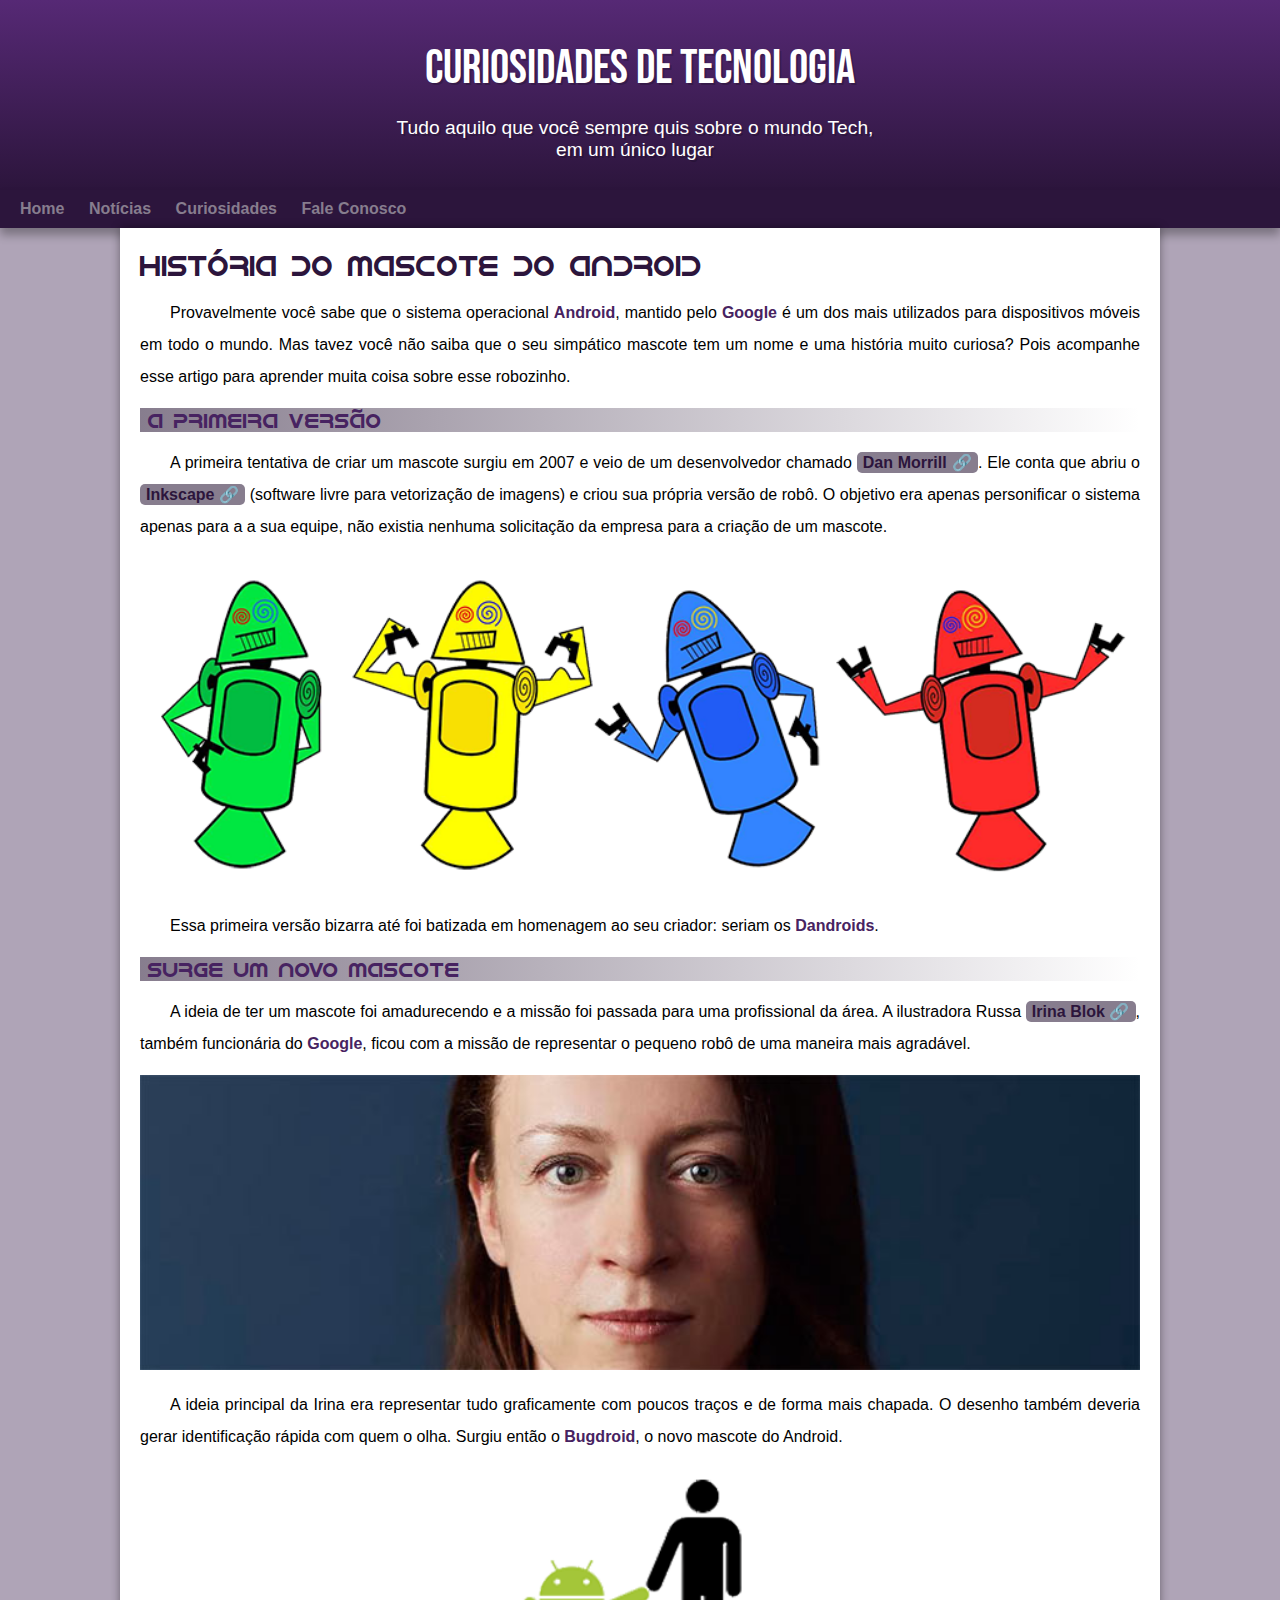
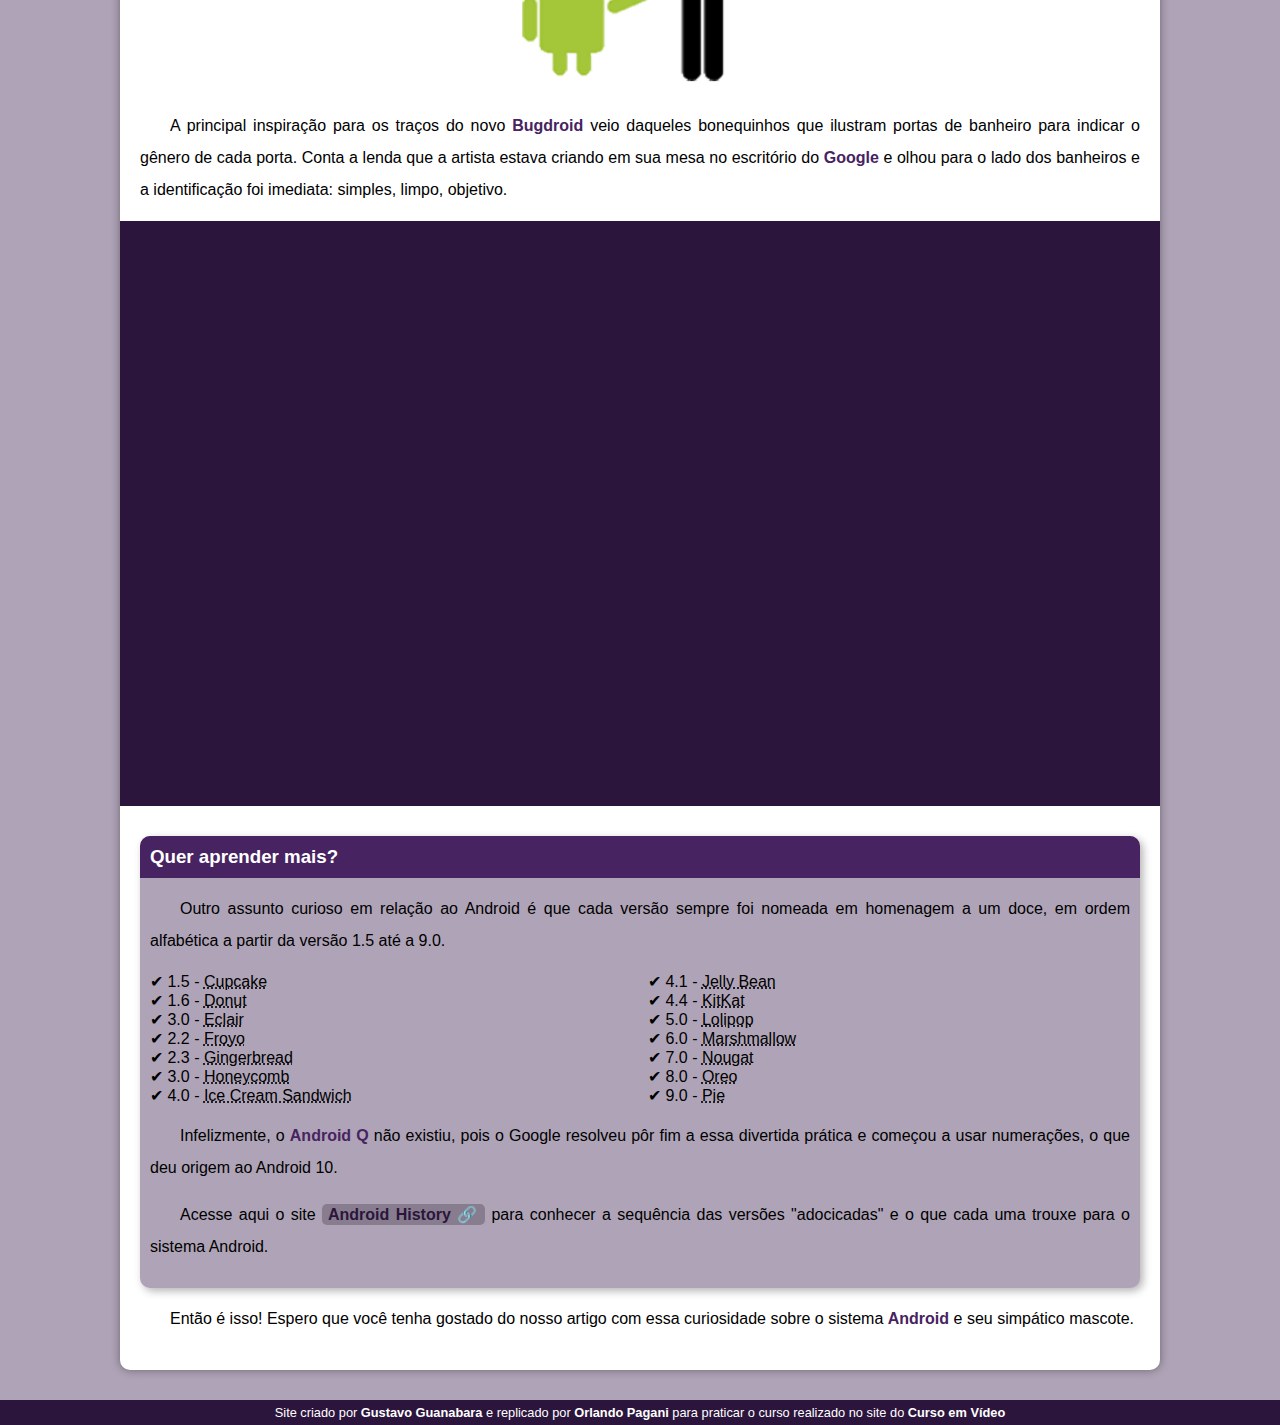
==== index.html @ dc745533 "index update" ====
<!DOCTYPE html>
<html lang="pt-br">
<head>
    <meta charset="UTF-8">
    <meta http-equiv="X-UA-Compatible" content="IE=edge">
    <meta name="viewport" content="width=device-width, initial-scale=1.0">
    <title>Como surgiu o mascote do Android?</title>
    <link rel="shortcut icon" href="imagens/favicon.ico" type="image/x-icon">
    <link rel="stylesheet" href="style/style.css">
</head>
<body>
    <header>
        <h1>Curiosidades de Tecnologia</h1>
        <p>Tudo aquilo que você sempre quis sobre o mundo Tech, em um único lugar</p>
    </header>
    <nav>
        <a href="#">Home</a>
        <a href="#">Notícias</a>
        <a href="#">Curiosidades</a>
        <a href="#">Fale Conosco</a>
    </nav>
    <main>
        <article>
            <h1>História do Mascote do Android</h1>

            <p>Provavelmente você sabe que o sistema operacional <strong>Android</strong>, mantido pelo <strong>Google</strong> é um dos mais utilizados para dispositivos móveis em todo o mundo. Mas tavez você não saiba que o seu simpático mascote tem um nome e uma história muito curiosa? Pois acompanhe esse artigo para aprender muita coisa sobre esse robozinho.</p>

            <h2>A primeira versão</h2>

            <p>A primeira tentativa de criar um mascote surgiu em 2007 e veio de um desenvolvedor chamado <a href="https://androidcommunity.com/dan-morrill-shows-us-the-android-mascot-that-almost-was-20130103/" target="_blank" class="externo">Dan Morrill</a>. Ele conta que abriu o <a href="https://inkscape.org/pt-br/" target="_blank" class="externo">Inkscape</a> (software livre para vetorização de imagens) e criou sua própria versão de robô. O objetivo era apenas personificar o sistema apenas para a a sua equipe, não existia nenhuma solicitação da empresa para a criação de um mascote.</p>

            <picture>
                <source media="(max-width: 670px)" srcset="imagens/dan-droids-pq.png" type="image/png">
                <img src="imagens/dan-droids.png" alt="Primeiro mascote do Android">
            </picture>

            <p>Essa primeira versão bizarra até foi batizada em homenagem ao seu criador: seriam os <strong>Dandroids</strong>.</p>

            <h2>Surge um novo mascote</h2>

            <p>A ideia de ter um mascote foi amadurecendo e a missão foi passada para uma profissional da área. A ilustradora Russa <a href="https://www.irinablok.com/" target="_blank" class="externo">Irina Blok</a>, também funcionária do <strong>Google</strong>, ficou com a missão de representar o pequeno robô de uma maneira mais agradável.</p>

            <picture>
                <source media="(max-width: 670px)" srcset="imagens/irina-blok-pq.jpg" type="image/jpg">
                <img src="imagens/irina-blok.jpg" alt="Irina Blok, criadora do Bugdroid">
            </picture>

            <p>A ideia principal da Irina era representar tudo graficamente com poucos traços e de forma mais chapada. O desenho também deveria gerar identificação rápida com quem o olha. Surgiu então o <strong>Bugdroid</strong>, o novo mascote do Android.</p>

            <img src="imagens/bugdroid.png" class="pequena" alt="Bugdroid">

            <p>A principal inspiração para os traços do novo <strong>Bugdroid</strong> veio daqueles bonequinhos que ilustram portas de banheiro para indicar o gênero de cada porta. Conta a lenda que a artista estava criando em sua mesa no escritório do <strong>Google</strong> e olhou para o lado dos banheiros e a identificação foi imediata: simples, limpo, objetivo.</p>

            <div class="video">
                <iframe width="560" height="315" src="https://www.youtube.com/embed/l2UDgpLz20M" title="YouTube video player" frameborder="0" allow="accelerometer; autoplay; clipboard-write; encrypted-media; gyroscope; picture-in-picture" allowfullscreen></iframe>
            </div>
            
            <aside>
                <h3>Quer aprender mais?</h3>
                <p>Outro assunto curioso em relação ao Android é que cada versão sempre foi nomeada em homenagem a um doce, em ordem alfabética a partir da versão 1.5 até a 9.0.</p>
                <ul>
                    <li>1.5 - <abbr title="Bolo de copo">Cupcake</abbr></li>
                    <li>1.6 - <abbr title="Rosquinha">Donut</abbr></li>
                    <li>3.0 - <abbr title="Bomba">Eclair</abbr></li>
                    <li>2.2 - <abbr title="Iogurte Congelado">Froyo</abbr></li>
                    <li>2.3 - <abbr title="Biscoito de Gengibre">Gingerbread</abbr></li>
                    <li>3.0 - <abbr title="Favo de Mel">Honeycomb</abbr></li>
                    <li>4.0 - <abbr title="Sanduíche de Sorvete">Ice Cream Sandwich</abbr></li>
                    <li>4.1 - <abbr title="Jujuba">Jelly Bean</abbr></li>
                    <li>4.4 - <abbr title="KitKat">KitKat</abbr></li>
                    <li>5.0 - <abbr title="Pirulito">Lolipop</abbr></li>
                    <li>6.0 - <abbr title="Marshmallow">Marshmallow</abbr></li>
                    <li>7.0 - <abbr title="Torrone">Nougat</abbr></li>
                    <li>8.0 - <abbr title="Oreo">Oreo</abbr></li>
                    <li>9.0 - <abbr title="Torta">Pie</abbr></li>
                </ul>
                <p>Infelizmente, o <strong>Android Q</strong> não existiu, pois o Google resolveu pôr fim a essa divertida prática e começou a usar numerações, o que deu origem ao Android 10.</p>
                <p>Acesse aqui o site <a href="https://www.android.com/intl/en_uk/history/#/donut" target="_blank" class="externo">Android History</a> para conhecer a sequência das versões "adocicadas" e o que cada uma trouxe para o sistema Android.</p>
            </aside>

            <p>Então é isso! Espero que você tenha gostado do nosso artigo com essa curiosidade sobre o sistema <strong>Android</strong> e seu simpático mascote.</p>
        </article>
    </main>
    <footer>
        <p>Site criado por <a href="https://gustavoguanabara.github.io/" target="_blank">Gustavo Guanabara</a> e replicado por <a href="https://github.com/orlandopagani" target="_blank">Orlando Pagani</a> para praticar o curso realizado no site do <a href="https://www.youtube.com/c/CursoemV%C3%ADdeo" target="_blank">Curso em Vídeo</a></p>
    </footer>
</body>
</html>
---- style/style.css ----
@charset "UTF-8";
@import url('https://fonts.googleapis.com/css2?family=Bebas+Neue&display=swap');
@font-face {
    font-family: 'idroid';
    src: url('../fontes/idroid.otf') format('opentype');
    font-weight: normal;
    font-style: normal;
}

* {
    margin: 0px;
    padding: 0px;
}

:root {
    --cor0: #AFA4B7;
    --cor1: #877d8e;
    --cor2: #7B3BA8;
    --cor3: #562975;
    --cor4: #472361;
    --cor5: #2c153c;

    --fonte-padrao: Arial, Verdana, Helvetica, sans-serif;
    --fonte-destaque: 'Bebas Neue', cursive;
    --fonte-android: 'idroid', cursive;
}

body {
    background-color: var(--cor0);
    font-family: var(--fonte-padrao);
}

a.externo::after {
    content: '\00A0\1F517';
}

header {
    background-image: linear-gradient(to bottom, var(--cor3), var(--cor5));
    background-color: var(--cor4);
    min-height: 150px;
    text-align: center;
    padding-top: 40px;
}

header > h1 {
    margin-bottom: 20px;
    color: white;
    font-size: 3em;
    font-family: var(--fonte-destaque);
    text-shadow: 2px 2px 0px rgba(0, 0, 0, 0.2);
    font-weight: normal;
}

header > p {
    text-shadow: 2px 2px 0px rgba(0, 0, 0, 0.2);
    font-family: var(--fonte-padrao);
    font-size: 1.2em;
    color: white;
    max-width: 500px;
    padding: 0px 10px 10px 0px;
    margin: auto;
    margin-bottom: 30px;
}

nav {
    background-color: var(--cor5);
    padding: 10px;
    box-shadow: 0px 7px 9px rgba(0, 0, 0, 0.3);
}

nav a {
    color: var(--cor1);
    text-decoration: none;
    padding: 10px;
    font-weight: bold;
    transition-duration: 0.5s;
}

nav a:hover {
    background-color: var(--cor3);
    color: var(--cor5);
    border-radius: 5px;
}

main {
    min-width: 300px;
    max-width: 1000px;
    margin: auto;
    margin-bottom: 30px;
    padding: 20px;
    background-color: white;
    box-shadow: 0px 0px 10px rgba(0, 0, 0, 0.4);
    border-radius: 0px 0px 10px 10px;
}

main h1 {
    color: var(--cor5);
    font-family: var(--fonte-android);
    font-weight: normal;
    font-size: 1.8em;
}

main h2 {
    font-family: var(--fonte-android);
    color: var(--cor4);
    font-size: 1.3em;
    background-image: linear-gradient(to right, var(--cor1), transparent);
    padding-left: 8px;
    font-weight: normal;
}

main p {
    margin: 15px 0px;
    text-align: justify;
    text-indent: 30px;
    line-height: 2em;
}

main strong {
    color: var(--cor4);
    font-weight: bold;
}

main a {
    text-decoration: none;
    font-weight: bold;
    color: var(--cor5);
    background-color: var(--cor1);
    padding: 2px 6px;    
    border-radius: 5px;
}

main a:hover {
    text-decoration: underline;
    background-color: var(--cor4);
}

main img {
    width: 100%;
}

main img.pequena {
    max-width: 350px;
    margin: auto;
    display: block;
}

div.video {
    background-color: var(--cor5);
    margin-bottom: 30px;
    margin: 0px -20px 30px -20px;
    padding: 20px;
    padding-bottom: 56.5%;
    position: relative;
}

div.video > iframe {
    position: absolute;
    top: 5%;
    left: 5%;
    width: 90%;
    height: 90%;
}

aside {
    background-color: var(--cor0);
    padding: 10px;
    border-radius: 10px;
    box-shadow: 3px 3px 8px rgba(0, 0, 0, 0.3);
}

aside h3 {
    background-color: var(--cor4);
    color: white;
    padding: 10px;
    margin: -10px -10px 0 -10px;
    border-radius: 10px 10px 0px 0px;
}

aside > ul {
    list-style-type: '\2714\00A0';
    list-style-position: inside;
    columns: 2;
}

footer {
    background-color: var(--cor5);
    color: white;
    text-align: center;
    font-size: 0.8em;
    padding: 5px;
}

footer a {
    font-weight: bolder;
    color: white;
    text-decoration: none;
}

footer a:hover {
    text-decoration: underline;
    color: var(--cor1);
}
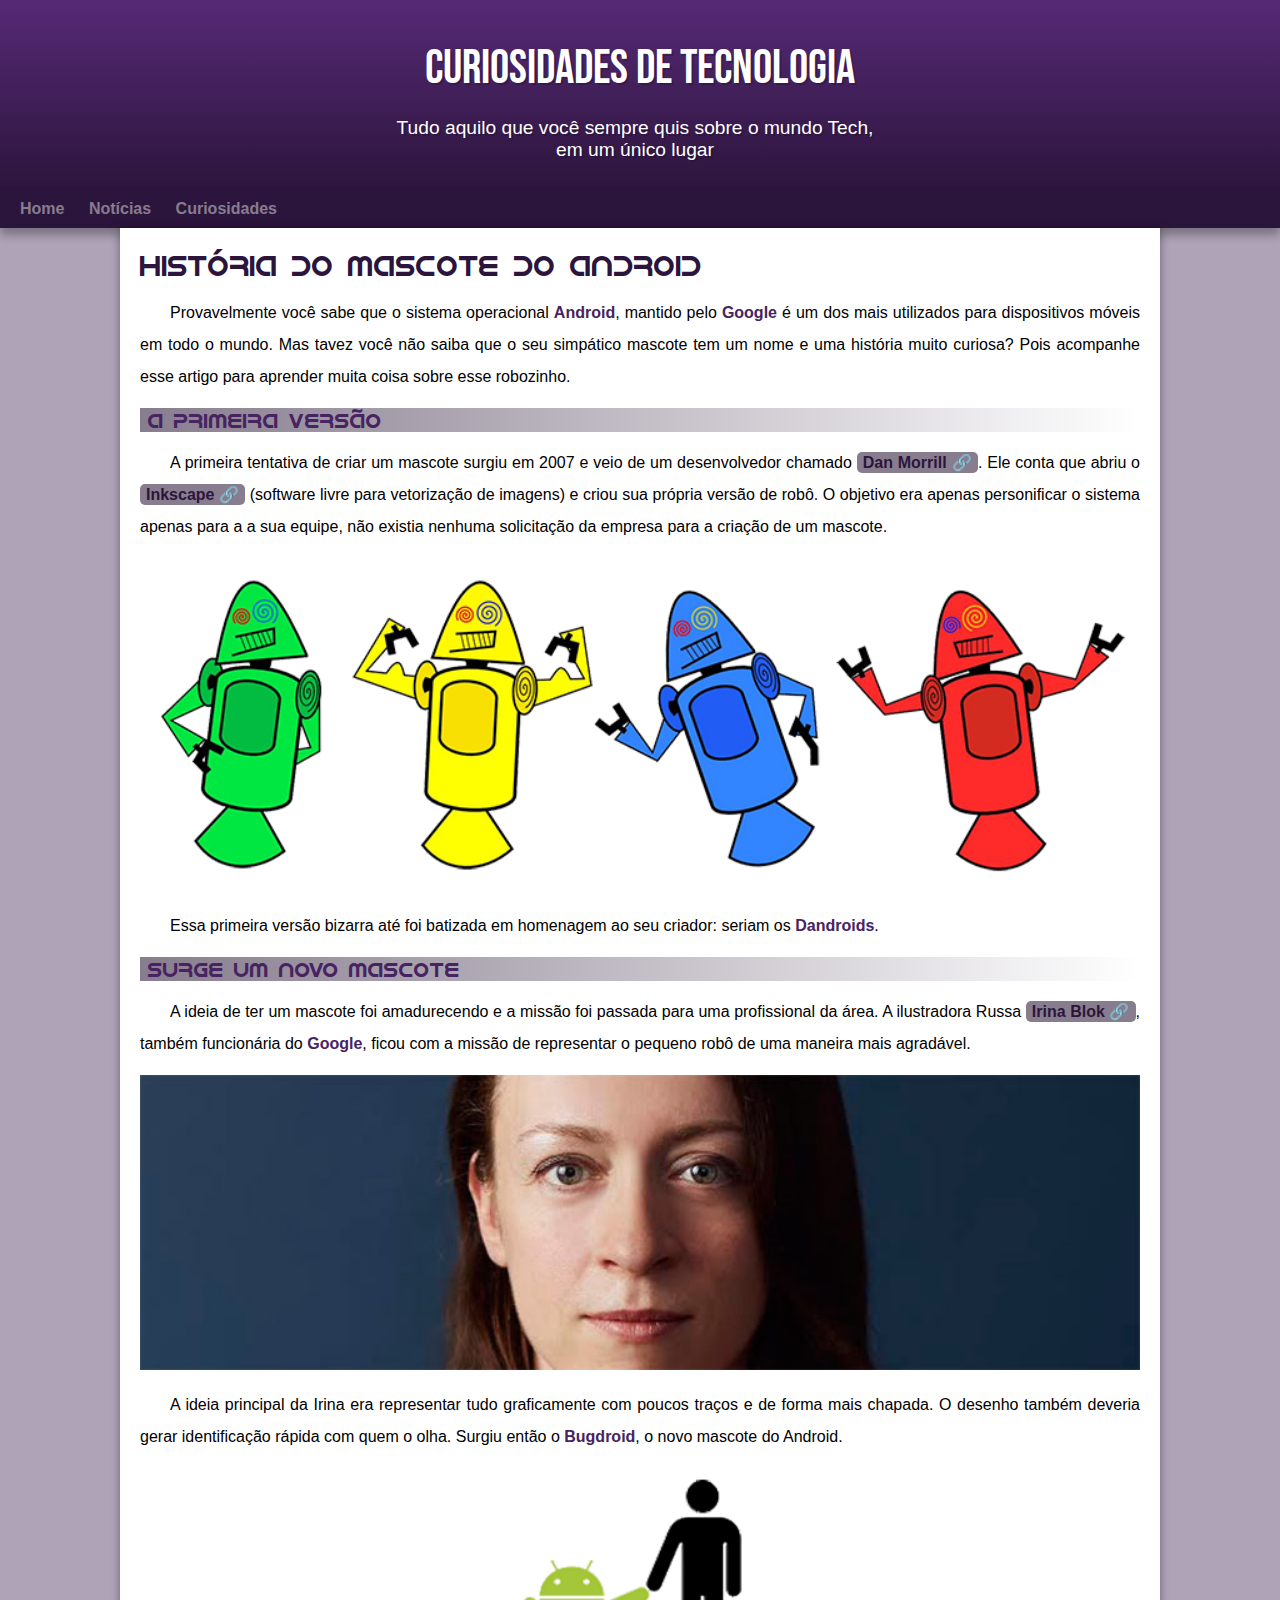
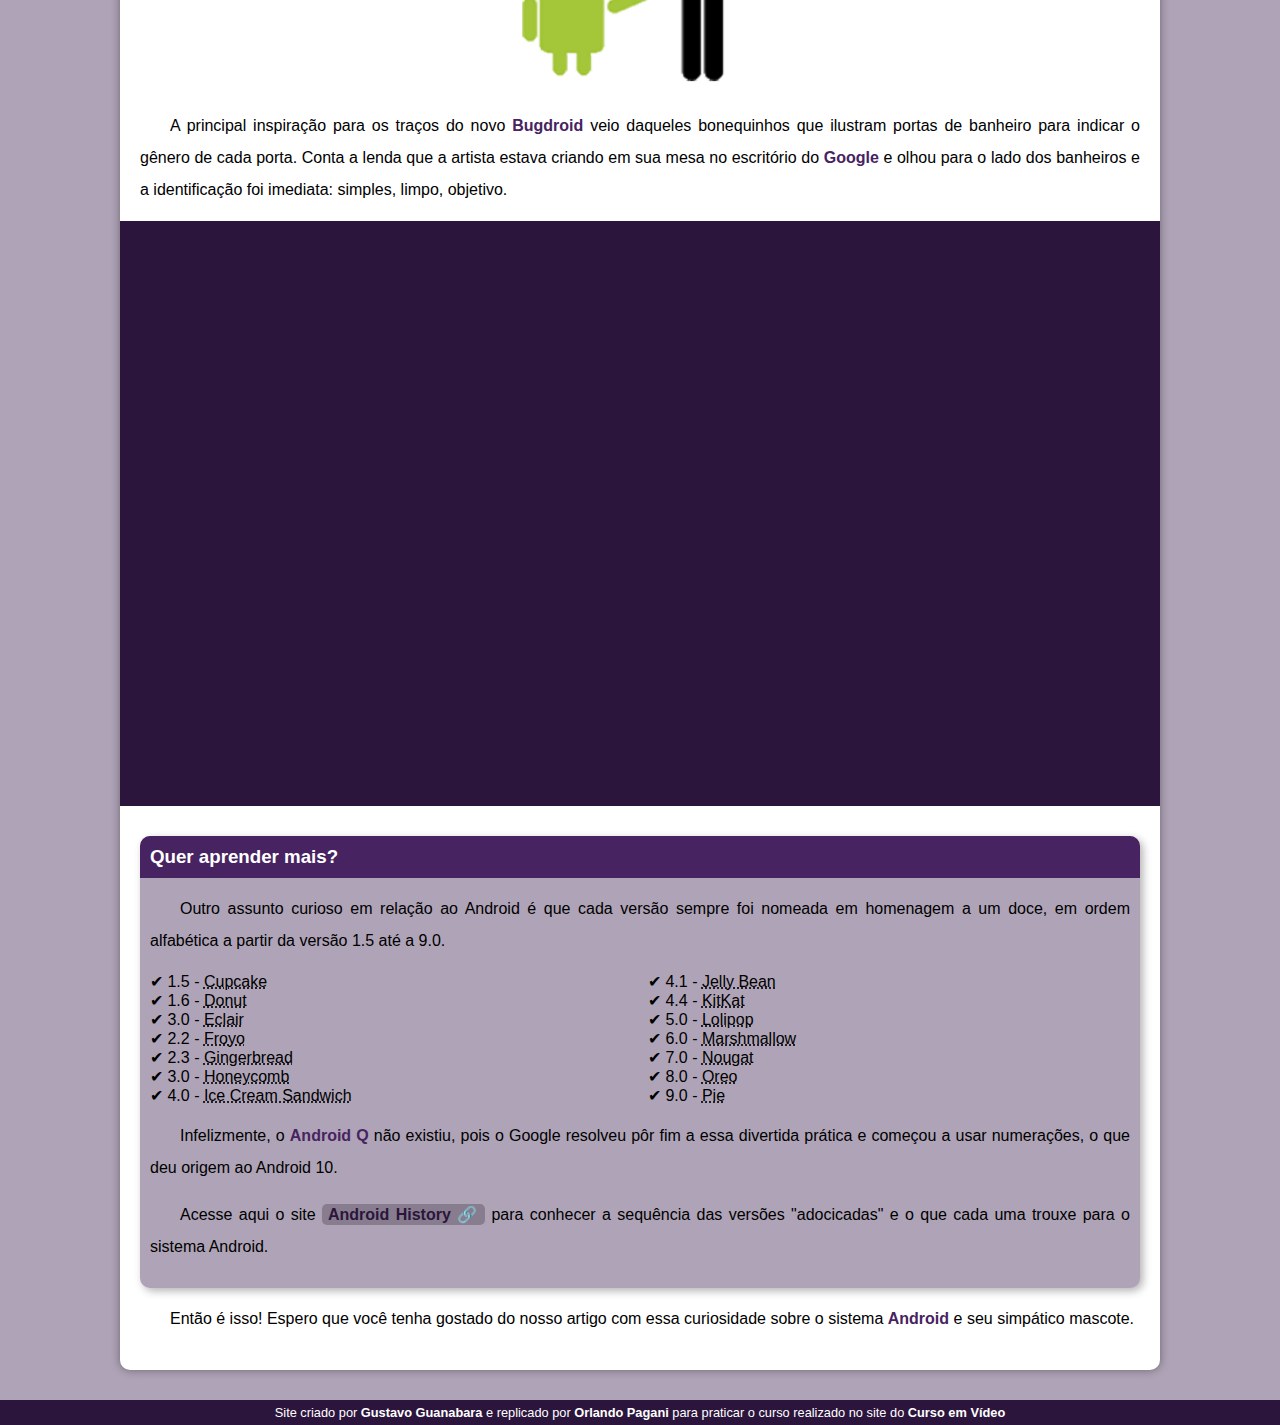
==== commit 8ead59f5: "Update index.html" ====
--- a/index.html
+++ b/index.html
@@ -17,7 +17,6 @@
         <a href="#">Home</a>
         <a href="#">Notícias</a>
         <a href="#">Curiosidades</a>
-        <a href="#">Fale Conosco</a>
     </nav>
     <main>
         <article>
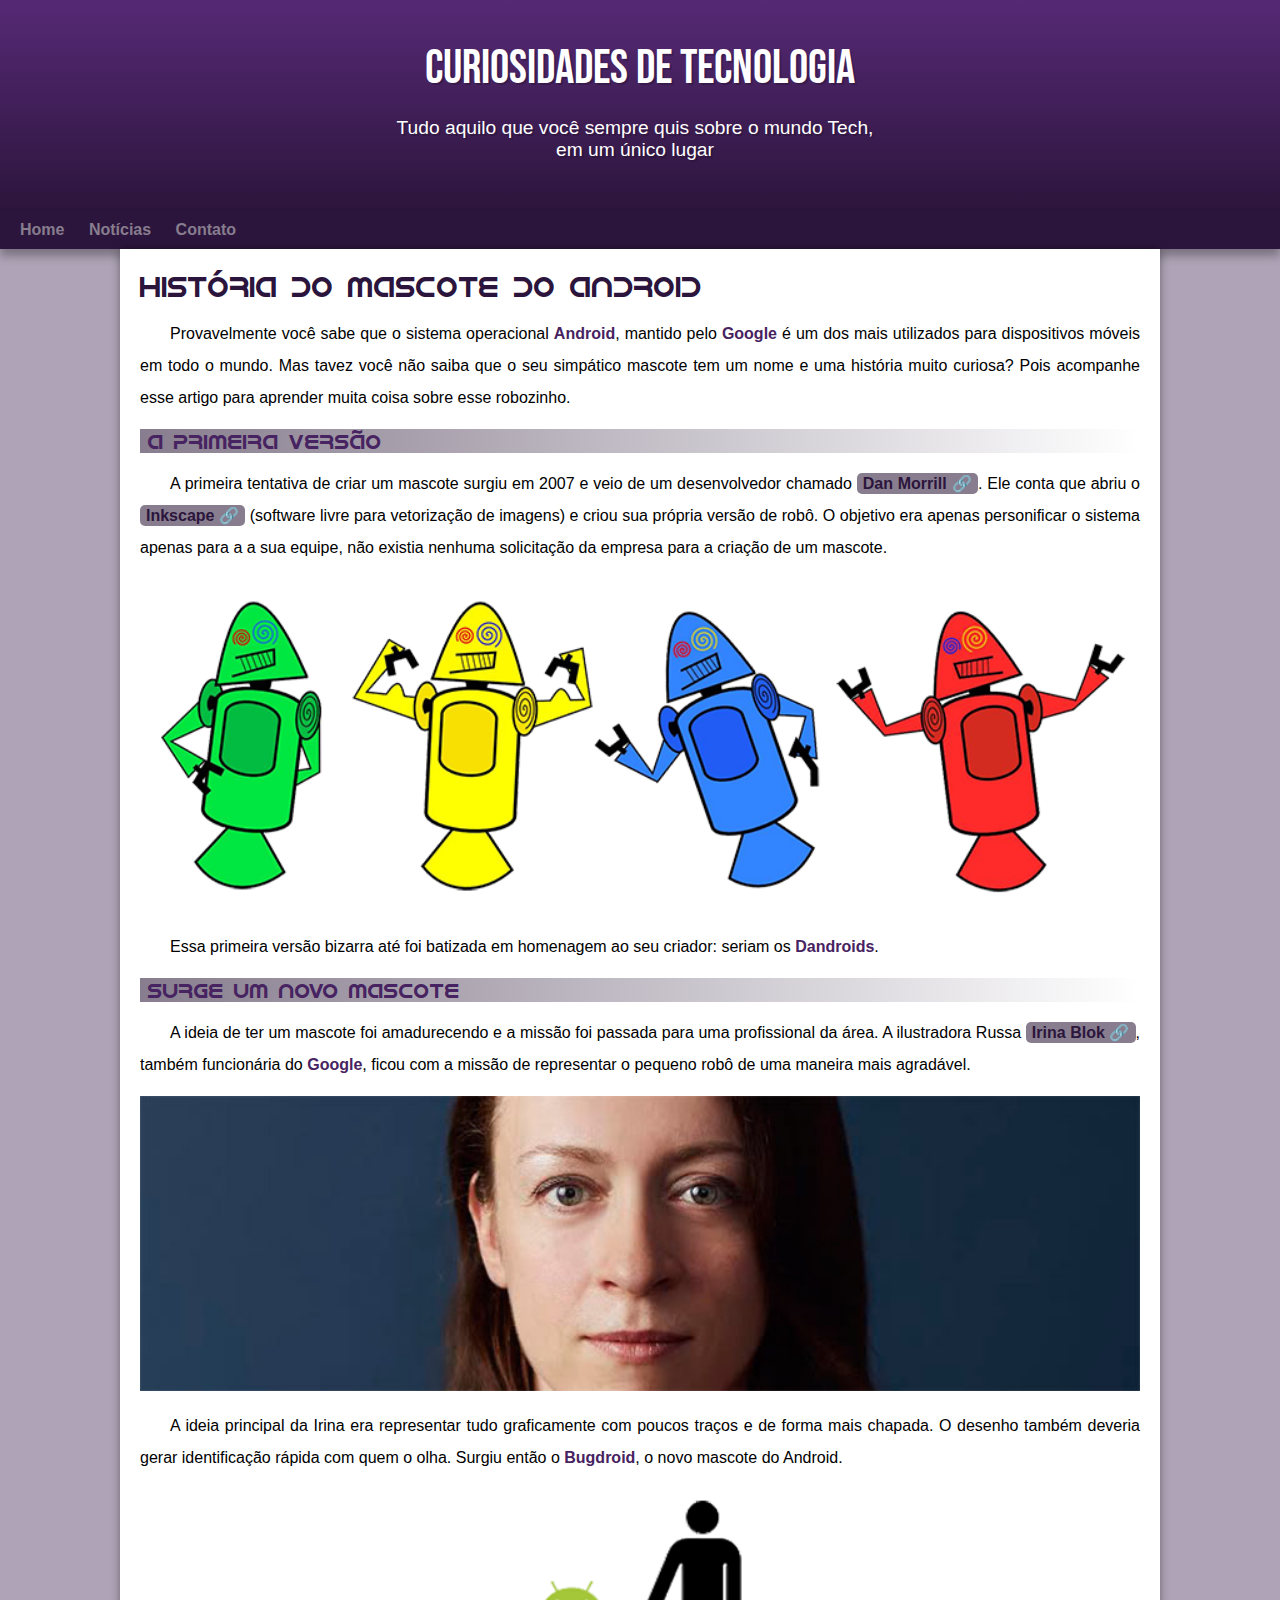
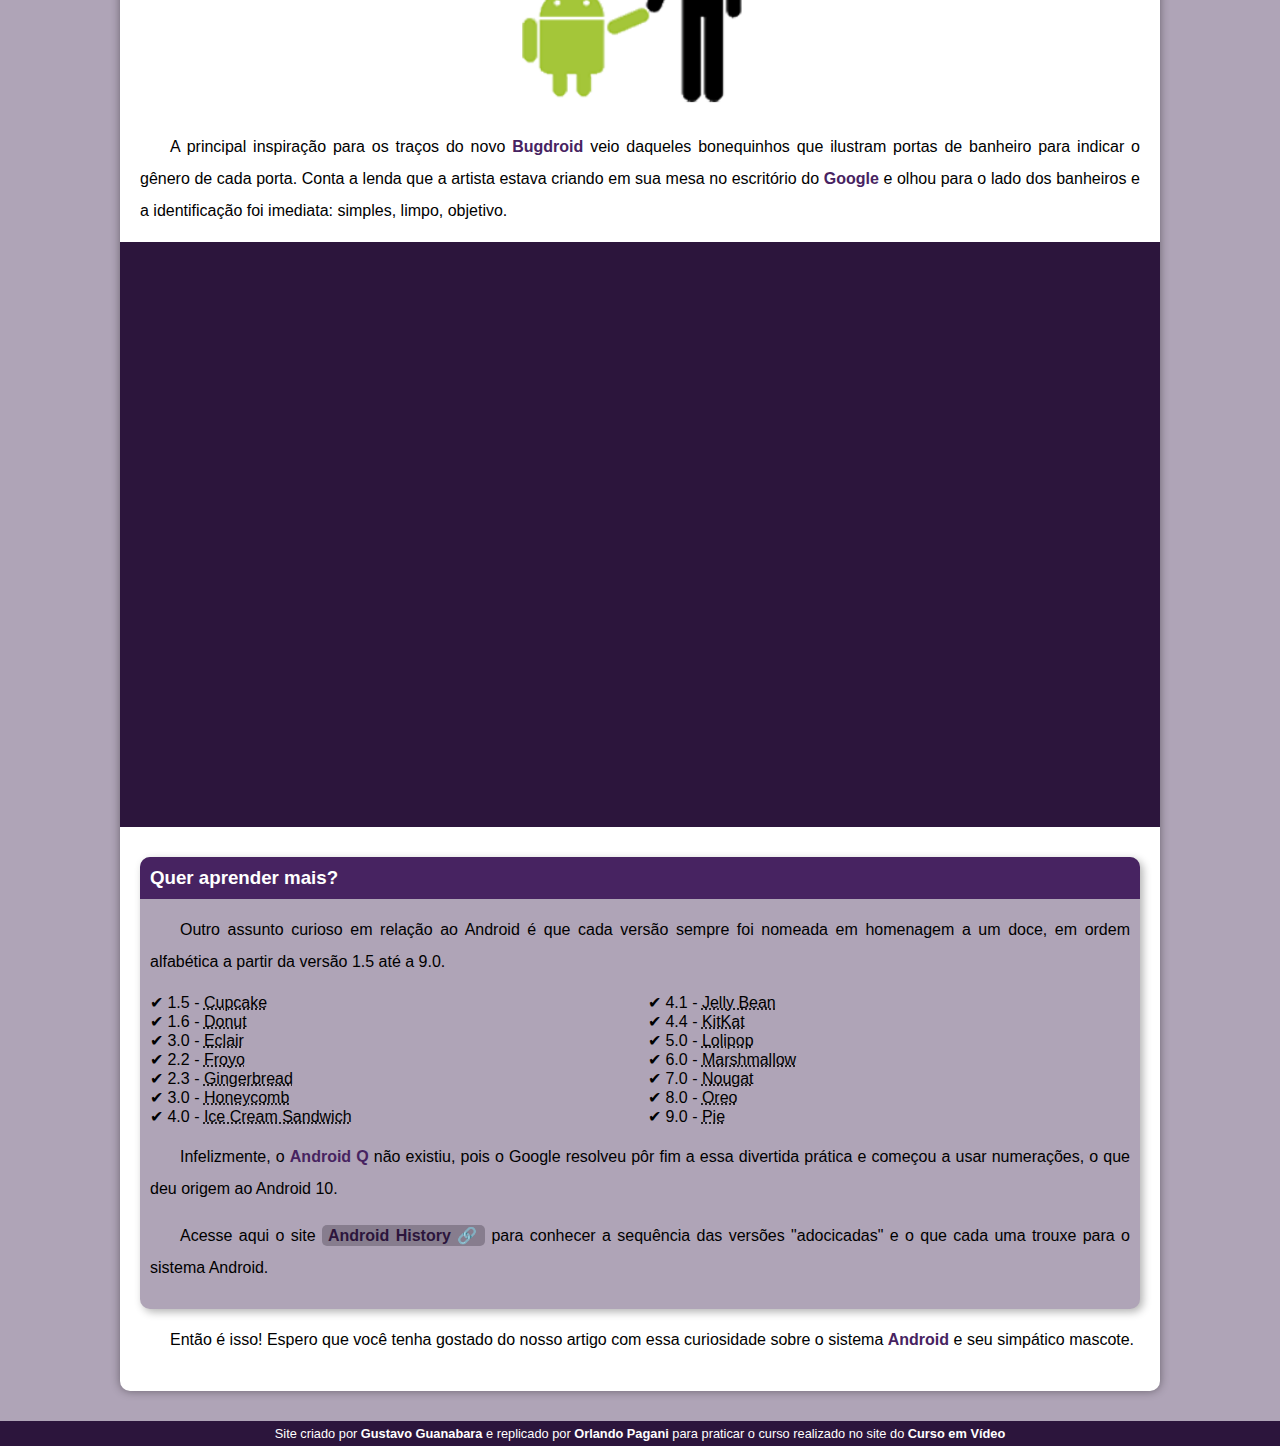
==== commit 37d820d7: "header update" ====
--- a/index.html
+++ b/index.html
@@ -16,7 +16,7 @@
     <nav>
         <a href="#">Home</a>
         <a href="#">Notícias</a>
-        <a href="#">Curiosidades</a>
+        <a href="#">Contato</a>
     </nav>
     <main>
         <article>
--- a/style/style.css
+++ b/style/style.css
@@ -59,7 +59,7 @@
     max-width: 500px;
     padding: 0px 10px 10px 0px;
     margin: auto;
-    margin-bottom: 30px;
+    padding-bottom: 50px;
 }
 
 nav {
